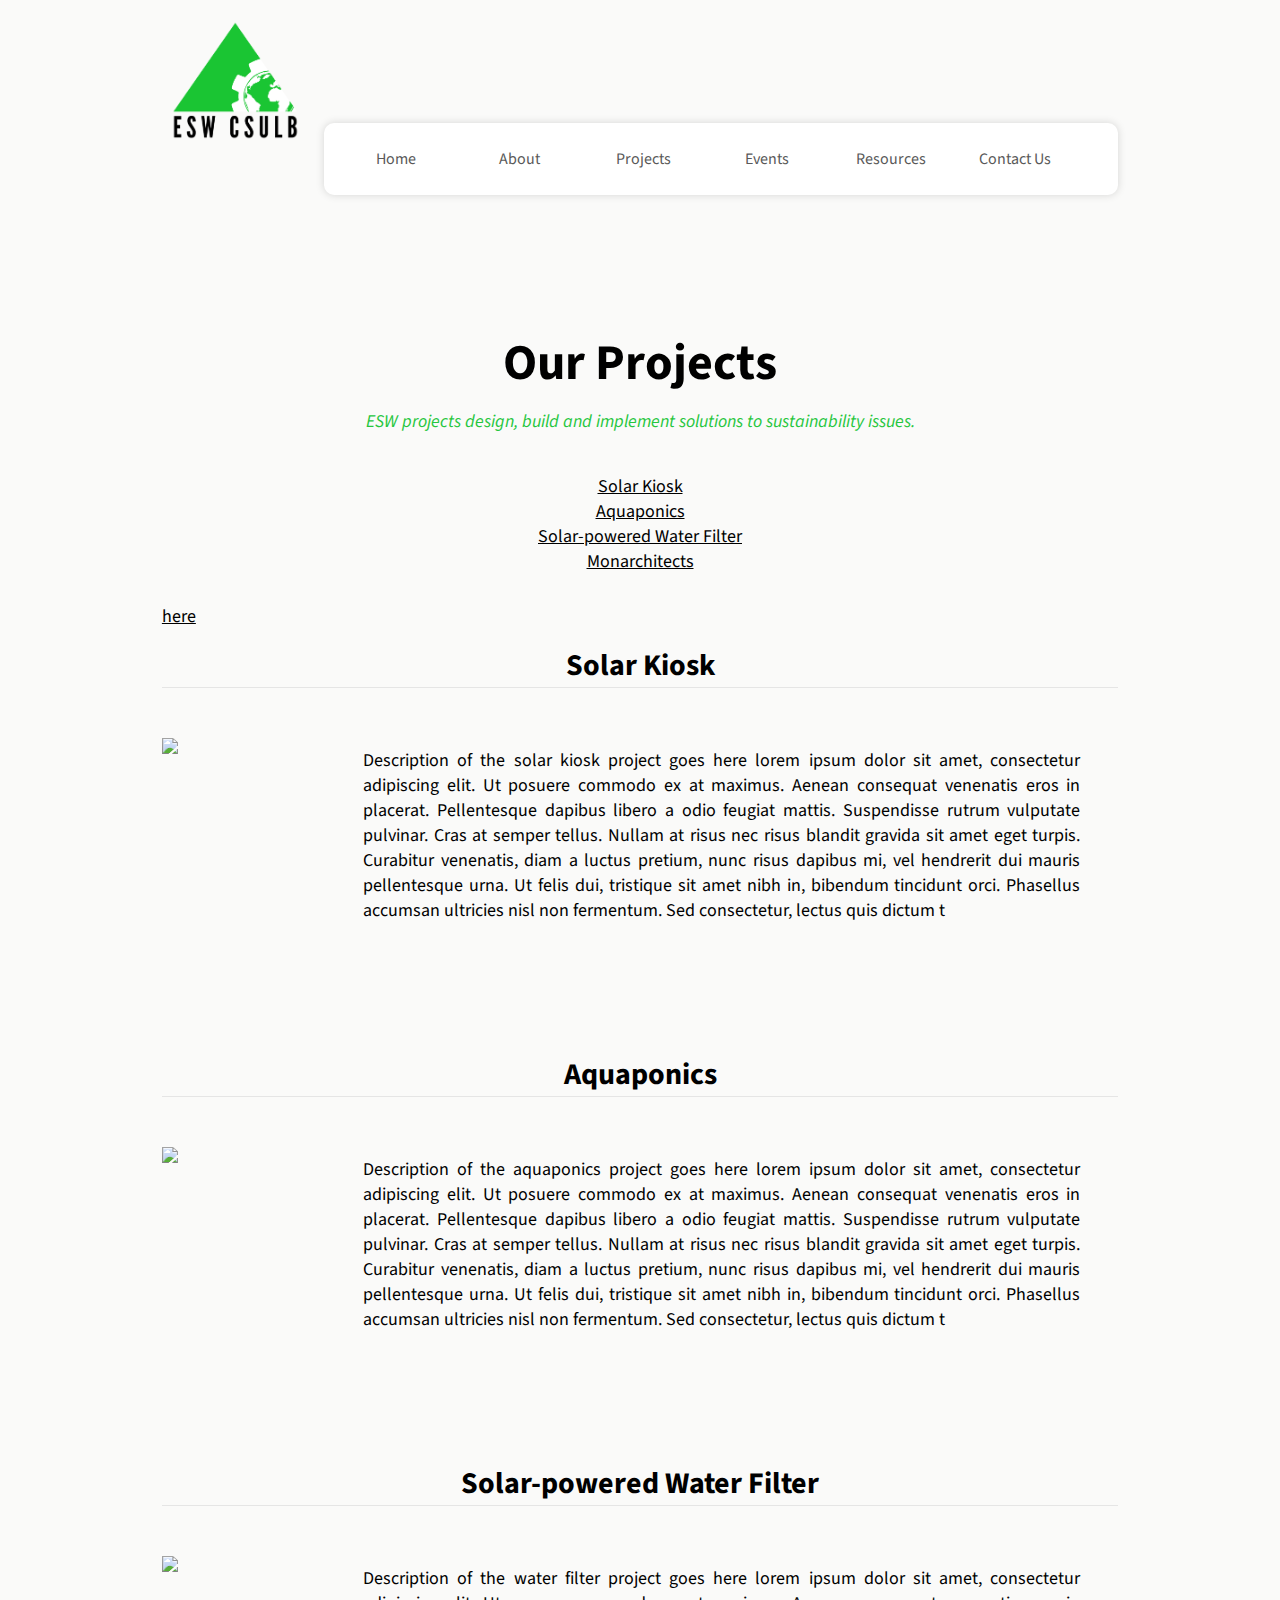
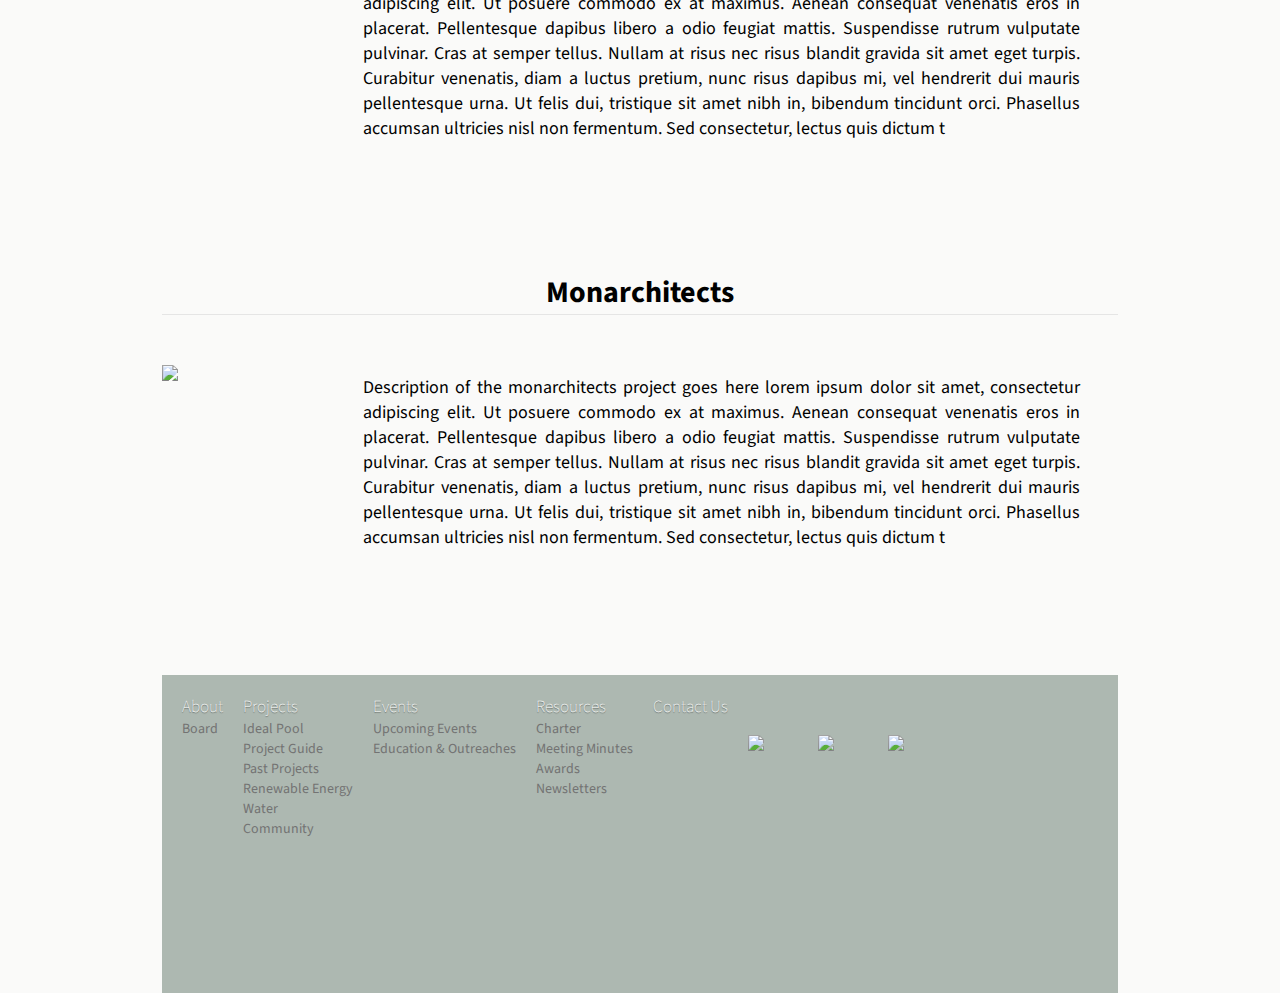
==== projects/index.html @ 2071806a "Added Projects & Ideas pool pages" ====
<!DOCTYPE html>

<html>
  <head>
    <meta charset="utf-8">
    <meta name="viewport" content="width=device-width, initial-scale=1.0">
    <link rel="stylesheet" href="/css/style.css">
    <link href='https://fonts.googleapis.com/css?family=Source+Sans+Pro' rel='stylesheet' type='text/css'>
    <link href="https://fonts.googleapis.com/css?family=Permanent+Marker" rel="stylesheet">
    <title></title>
  </head>
  <body>
    <div class="grid">
      <div id="main-logo"><img src="/images/main_logo4.png" style="width:100%; height:auto; margin-bottom:10px;"></div>
      <!-- Navigation Pane-->
      <nav>
        <ul>
          <li><a href="/">Home</a></li>
          <li><a href="/about/">About</a>
            <ul>
              <li><a href="/about/board/">Board</a></li>
              <!-- <li><a href="#">Project Leaders</a></li> -->
            </ul>
          </li>
          <!--<li><a href="#">Get Involved</a>
            <ul>
              <li><a href="#">Membership</a></li>
              <li><a href="#">Opportunities/Leadership</a></li>
            </ul>
          </li> --> 
          <li><a href="/projects/">Projects</a>
            <ul>
              <li><a href="/projects/ideapool">Idea Pool</a></li>
              <li><a href="/projects/guide">Project Guide</a></li>
              <li><a href="/projects/past">Past Projects</a>
                <ul>
                  <li><a href="/projects/past/project1">Project 1</a></li>
                  <li><a href="/projects/past/project2">Project 2</a></li>
                </ul>
              </li>
              <li><a href="/projects/renewable">Renewable Energy</a>
                <ul>
                  <li><a href="/projects/renewable/project1">Project 1</a></li>
                  <li><a href="/projects/renewable/project2">Project 2</a></li>
                </ul>
              </li>
              <li><a href="/projects/water">Water</a></li>
              <li><a href="/projects/community">Community</a></li>
            </ul>
          </li>
          <li><a href="/events/">Events</a>
            <ul>
              <li><a href="/events/upcoming">Upcoming Events</a></li>
              <li><a href="/events/outreach">Education &amp; Outreach</a></li>
            </ul>
          </li>
          <li><a href="/resources/">Resources</a>
            <ul>
              <li><a href="/resources/charter">Charter</a></li>
              <li><a href="/resources/minutes">Meeting Minutes</a></li>
              <li><a href="/resources/awards">Awards</a></li>
              <li><a href="/resources/newsletters">Newsletters</a></li>
            </ul>
          </li>
          <li><a href="/contact/">Contact Us</a></li>
        </ul>
      </nav>
  <div id="content">
    <h1 style="text-align:center">Our Projects</h1>
    <div class="subtext">ESW projects design, build and implement solutions to sustainability issues.</div>
    <div class="description">Projects can be on campus, in the local community, or in other communities our the developing world. There's a large range of topics for projects, but often include areas such as clean energy generation and energy savings, water and wastewater treatment/management, and development of green infrastructure. Below are our ongoing projects, categorized by the general area the project encompasses. Click on the project if you want to learn more about it or how to get involved in that project.<p></p>
      <!-- To future webmaster: make these nice-looking clickable icons -->
    <ul><li><a href="#kiosk">Solar Kiosk</a></li>
      <li><a href="#aquaponics">Aquaponics</a></li>
      <li><a href="#filter">Solar-powered Water Filter</a></li><li>
      <li><a href="#monarchitects">Monarchitects</a></li>
    </ul><p></p>
    Projects begin with a member's interest and are student-run. Teams shall be in charge of researching, planning, and/or constructing the project. It may be necessary to contact and partner with staff, community organizations, or professionals to assist you. Interested in starting a new project? Learn more <a href="/projects/ideapool">here</a>.
    </div>
    <h2 id="kiosk">Solar Kiosk</h2>
    <div class="boardmember">
    <img src="images/president.JPG">
    <p> Description of the solar kiosk project goes here lorem ipsum dolor sit amet, consectetur adipiscing elit. Ut posuere commodo ex at maximus. Aenean consequat venenatis eros in placerat. Pellentesque dapibus libero a odio feugiat mattis. Suspendisse rutrum vulputate pulvinar. Cras at semper tellus. Nullam at risus nec risus blandit gravida sit amet eget turpis. Curabitur venenatis, diam a luctus pretium, nunc risus dapibus mi, vel hendrerit dui mauris pellentesque urna. Ut felis dui, tristique sit amet nibh in, bibendum tincidunt orci. Phasellus accumsan ultricies nisl non fermentum. Sed consectetur, lectus quis dictum t</p>
    </div>
    <h2 id="aquaponics">Aquaponics</h2>
    <div class="boardmember">
      <img src="images/public.JPG">
      <p>
         Description of the aquaponics project goes here lorem ipsum dolor sit amet, consectetur adipiscing elit. Ut posuere commodo ex at maximus. Aenean consequat venenatis eros in placerat. Pellentesque dapibus libero a odio feugiat mattis. Suspendisse rutrum vulputate pulvinar. Cras at semper tellus. Nullam at risus nec risus blandit gravida sit amet eget turpis. Curabitur venenatis, diam a luctus pretium, nunc risus dapibus mi, vel hendrerit dui mauris pellentesque urna. Ut felis dui, tristique sit amet nibh in, bibendum tincidunt orci. Phasellus accumsan ultricies nisl non fermentum. Sed consectetur, lectus quis dictum t
    </p>
    </div>
    <h2 id="filter">Solar-powered Water Filter</h2>
    <div class="boardmember">
      <img src="images/project.JPG">
      <p> Description of the water filter project goes here lorem ipsum dolor sit amet, consectetur adipiscing elit. Ut posuere commodo ex at maximus. Aenean consequat venenatis eros in placerat. Pellentesque dapibus libero a odio feugiat mattis. Suspendisse rutrum vulputate pulvinar. Cras at semper tellus. Nullam at risus nec risus blandit gravida sit amet eget turpis. Curabitur venenatis, diam a luctus pretium, nunc risus dapibus mi, vel hendrerit dui mauris pellentesque urna. Ut felis dui, tristique sit amet nibh in, bibendum tincidunt orci. Phasellus accumsan ultricies nisl non fermentum. Sed consectetur, lectus quis dictum t
      </p>
    </div>
    <h2 id="monarchitects">Monarchitects</h2>
    <div class="boardmember">
      <img src="images/content.JPG">
      <p> Description of the monarchitects project goes here lorem ipsum dolor sit amet, consectetur adipiscing elit. Ut posuere commodo ex at maximus. Aenean consequat venenatis eros in placerat. Pellentesque dapibus libero a odio feugiat mattis. Suspendisse rutrum vulputate pulvinar. Cras at semper tellus. Nullam at risus nec risus blandit gravida sit amet eget turpis. Curabitur venenatis, diam a luctus pretium, nunc risus dapibus mi, vel hendrerit dui mauris pellentesque urna. Ut felis dui, tristique sit amet nibh in, bibendum tincidunt orci. Phasellus accumsan ultricies nisl non fermentum. Sed consectetur, lectus quis dictum t
      </p>
    </div>
<!--    <div class="boardmember">
      <img src="webmaster.JPG">
      <p></p>
    </div>
    <div class="boardmember">
      <img src="finance.JPG">
      <p></p>
    </div>
    <div class="boardmember">
      <img src="aesb.JPG">
      <p></p>
    </div>
    <div class="boardmember">
      <img src="info.JPG">
      <p></p>
    </div>
    <div class="boardmember">
      <img src="outreach.JPG">
      <p></p>
    </div> -->
    
  </div>
      <div id="footer">
        <div id="sitemap-container">
          <ul>
            <h3><a href="/about/">About</a></h3>
            <li><a href="/about/board">Board</a></li>
           <!-- <li><a href="#">Project Leaders</a></li> -->
          </ul>
          <ul>
            <h3><a href="/projects/">Projects</a></h3>
            <li><a href="/projects/ideapool">Ideal Pool</a></li>
            <li><a href="/projects/guide">Project Guide</a></li>
            <li><a href="/projects/past">Past Projects</a></li>
            <li><a href="/projects/renewable">Renewable Energy</a></li>
            <li><a href="/projects/water">Water</a></li>
            <li><a href="/projects/community">Community</a><li>
          </ul>
          <ul>
            <h3><a href="/events/">Events</a></h3>
            <li><a href="/events/upcoming/">Upcoming Events</a></li>
            <li><a href="/events/outreach/">Education & Outreaches</a></li>
          </ul>
          <ul>
            <h3><a href="/resources/">Resources</a></h3>
            <li><a href="/resources/charter/">Charter</a></li>
            <li><a href="/resources/minutes/">Meeting Minutes</a></li>
            <li><a href="/resources/awards/">Awards</a></li>
            <li><a href="/resources/newsletters/">Newsletters</a></li>
          </ul>
          <ul>
            <h3><a href="/contact/">Contact Us</a></h3>
          </ul>
<div id="socialmedia">
          <a href="https://www.facebook.com/eswcsulb">
                <div class="facebook"><img src="/images/facebook.png">
                </div> 
            </a>
          <a href="https://www.linkedin.com/in/eswcsulb">
                <div class="facebook"><img src="/images/linkedin.png">
</div>
</a>
          <a href="https://twitter.com/eswcsulb">
                <div class="facebook"><img src="/images/twitter.png">
                </div> 
           </a>
</div>
<h4>&copy;2016 - ESW CSULB</h4>
        </div>
    </div>
<!-- Prevents the page from changing to the JSON result -->
<script data-cfasync="false" type="text/javascript"
src="https://cdn.rawgit.com/dwyl/html-form-send-email-via-google-script-without-server/master/form-submission-handler.js"></script>
  </body>
</html>
---- css/style.css ----
/* ESW CSULB 2017

 * Webmaster: Jaap de Dood
 * Notes:
 */
* {
    margin: 0;
    padding: 0;
    font-family: 'Source Sans Pro', serif;
    /* font size set to 0 to fix whitespace underneath images*/
    /* set font-size for text in child*/
    font-size: 0; 
}
@import "compass/css3";

@font-face {
    font-family: 'league_gothicregular';
    src: url('../fonts/leaguegothic-regular-webfont-webfont.woff2') format('woff2'),
    url('../fonts/leaguegothic-regular-webfont-webfont.woff') format('woff');
    font-weight: normal;
    font-style: normal;
}
/*
@font-face {
    font-family: 'Permanent Marker';
    font-style: normal;
    font-weight: 400;
    src: local('Permanent Marker Regular'), local('PermanentMarker-Regular'), url(http://fonts.gstatic.com/s/permanentmarker/v7/9vYsg5VgPHKK8SXYbf3sMsW72xVeg1938eUHStY_AJ4.woff2) format('woff2');
    unicode-range: U+0000-00FF, U+0131, U+0152-0153, U+02BB-02BC, U+02C6, U+02DA, U+02DC, U+2000-206F, U+2074, U+20AC, U+2122, U+2212, U+2215;
}
*/
img{
    width:100%;
    height:auto;
}
.grid {
    display: grid;
    grid-template-columns: 190px 190px 190px 190px 190px 190px 190px 190px;
    grid-template-rows: 0.3fr 0.9fr 0.3fr 0.3fr 0.3fr 0.3fr;
    /* the dots are meaningless areas to create whitespace*/
    grid-template-areas:
        ". main-logo nav nav nav nav nav ."
        ". hero hero hero hero hero hero."
        ". design design educate educate build build ."
        ". info1 info1 info1 signup signup signup ."
        ". info2 info2 info2 signup signup signup ."
        "footer2 footer footer footer footer footer footer footer3";
    grid-column-gap:15px;
    grid-row-gap:10px;
    position:relative; /* hack needed to make links clickable*/
    z-index:1; /* guess grids isn't magic after all */
    background-color: #fafaf9;
}
#hero{
    overflow:hidden;
    background-image:
    linear-gradient(
            rgba(0, 0, 0, 0.1),
            rgba(0, 0, 0, 0.1)
        ),
    url(../images/hero.jpg);
    background-size:cover;
    background-repeat: no-repeat;
    padding: 10% 0;
}
#join {
    position:relative;
    width:300px;
    margin: 0 auto;
}
#join img {
    width:100%;
    z-index: 2;
    position: relative;
}
#join img:hover {
    animation-name: spin;
    animation-duration: 2000ms;
    animation-iteration-count: infinite;
    animation-timing-function: linear;
}        
@keyframes spin {
    from {
        transform:rotate(0deg);
    }
    to {
        transform:rotate(360deg);
    }
}
#join span {
    font-size: 32px;
    position:absolute;
    width:100%;
    left:0px;
    top: 120px;
    color:#fff;
    z-index: 1;
}
#herotext {
    font-size: 50px;
    width: 75%;
    color: #FFF;
    text-shadow: 1px 1px #595959;
    margin: 0 auto;
}
.tagline{
    font-size: 30px;
    font-weight: lighter;
}
/*.button {
    position: relative;
    width: 200px;
    margin:10px auto;
    padding-top: 20px;
    padding-right: 10px;
    padding-bottom: 20px;
    padding-left: 10px;
    text-align: center;
    vertical-align: middle;
    border-radius: 0px;
    text-transform: uppercase;
    color:#FFF;
    font-weight: bold;
    border: 3px solid #FFFFFF;
    transition: all 0.3s linear;
    border-radius:10px;
    z-index:10;
    font-size: 24px;
}*/

.button:hover {
    background-color: #FEFEFE;
    color: #C4C4C4;
    cursor: pointer;
    text-shadow: none;
    font-size: 24px;
}
a:link,
a:visited{
    text-decoration:none;
}
#main-logo {
    grid-area: main-logo;
    padding-top: 20px; /* not really supposed to do this with grids */
}
/* --- Navigation Pane ---*/
nav {
    grid-area: nav;
    max-width: 100%;
    align-self: center;
    background-color:#fff;
    border-radius:11px;
}
nav ul ul {
    display: none;
}
nav ul li:hover > ul {
    display: block;
}
nav ul {
    box-shadow: 0px 0px 9px rgba(0,0,0,0.15);
    padding: 0 10px;
    border-radius: 10px;
    list-style: none;
    position: relative;
}
nav ul:after {
    content: ""; clear: both; display: block;
}
nav ul li {
    width:16%;
    float: left;
    text-align: center;
    display: inline;
}
nav ul li:hover {
    /*hover background color goes here */
}
nav ul li:hover a {
    /* hover text color goes here */
}
nav ul li a {
    background-color: #fff;
    color: #595959;
    display: block;
    padding: 25px 20px;
    text-decoration: none;
    font-size: 16px;
}
nav ul ul {
    box-shadow: 0px 0px 0px rgba(0,0,0,0.15);
    border-width: 10px 1px 1px 1px;
    border-style: solid;
    border-color: #fff #ccc #ccc #ccc;
    border-radius: 0px;
    padding: 0;
    position: absolute;
    top: 95%;

}
nav ul ul li {
    float: none;
    position: relative;
}
nav ul ul li a {
    padding: 15px 40px;
    color: #B3B3B3;
    font-size: 16px;
}
nav ul ul li a:hover {

}
nav ul ul ul {
    position: absolute;
    left: 100%; top: 0;
}
/* --- END Navigation Pane --- */
#hero {
    grid-area: hero;
    position: relative;
    z-index: -1;
    width: 100%;
    text-align: center;
}
#design {
    grid-area: design;
    position: relative;
    text-align: center;
    box-shadow: 3px 3px #B3B3B3;
}
.top-left a {
    position: absolute;
    top: 10px;
    right: 16px;
    font-family: 'Permanent Marker', cursive;
    font-size: 50px;
    color: #26c63e;
}
#educate {
    grid-area: educate;
    position: relative;
    box-shadow: 3px 3px #B3B3B3;
}
#educate img{
    width:100%;
    height:auto;
}
#build {
    grid-area: build;
    position: relative;
    text-align: center;
    box-shadow: 3px 3px #B3B3B3;
}
.infocontainer {
    width:100%;
    height: 100%;
    padding: 5% 0;
}
#info1 {
    grid-area: info1;
    background-color: #171a2b;
    text-align: center;
    padding: 30px;
}
#info1 a p{
    font-family: 'league_gothicregular';
    font-size:50px;
    color:#21bf27;
    margin: 0 auto;
}
#info1 a span{
    color:#9ff4f5;
    font-size:18px;
}
#info2 {
    grid-area: info2;
    background-color: #171a2b;
    text-align: center;
    padding: 30px;
}
#info2 a p{
    font-family: 'league_gothicregular';
    font-size:50px;
    color:#21bf27;;
    margin: 0 0 0;
}
#info2 a span{
    color:#9ff4f5;
    font-size:18px;
}
#signup {
    grid-area: signup;
    background-color: #fff;
}
form {
    max-width: 500px;
    margin: 20px auto 50px;
    border-radius:2px;
}
#thankyou_message {
    grid-area: signup;
    background-color: #fff;
    margin: 20px auto;
    width:80%;
}
#thankyou_message h2 {
    font-family: 'Source Sans Pro', serif;
    margin: 0 0 50px 0;
    text-align:center;
    font-size:30px;
    color:darken(#e5e5e5, 50%);
    border-bottom:solid 1px #e5e5e5;
}
#thankyou_message p {
    font-size:30px;
    text-align: center;
    color:#21bf27;
}
h2 {
    margin: 0 0 50px 0;
    text-align:center;
    font-size:30px;
    color:darken(#e5e5e5, 50%);
    border-bottom:solid 1px #e5e5e5;
}
p {
    margin: 0 0 3em 0;
    position: relative;
    font-size:10px;
}
input {
    display: block;
    box-sizing: border-box;
    width: 90%;
    outline: none;
    margin: 0 auto;
    font-size:10px;
}
input[type="text"] {
    background: #fff;
    border: 1px solid #dbdbdb;
    font-size: 1.6em;
    padding: .8em .5em;
    border-radius: 2px;
}
input[type="text"]:focus {
    background: #fff;
    font-size: 1.6em;
}
input[type="submit"] {
    background: #aaa;
    box-shadow: 0 3px 0 0 darken(#aaa, 10%);
    border-radius: 2px;
    border: none;
    color: #fff;
    cursor: pointer;
    display: block;
    font-size: 2em;
    line-height: 1.6mm;
    margin: 0 auto;
    outline: none;
    padding: .8em 0;
    text-shadow: 0 1px #661;
}
input[type="submit"]:hover {
    background: #26c63e;
    text-shadow:0 1px 3px darken(#26c63e, 30%);
}
label{
    position: absolute;
    left: 40px;
    top: 12px;
    color: #999;
    font-size:16px;
    display: inline-block;
    padding: 4px 10px;
    font-weight: 400;
    top:-11px;
    background-color: #fff;
}
#content{
    /* content is assigned all grid-areas besides nav and footer */
    grid-area: 2 / 2 / span 4 / span 6;
    font-size: 10px;
}
#content h1{
    font-size: 50px;
    padding:0px;
    margin-top:0;
    margin-bottom:10px;
    margin-left:auto;
    margin-right:auto;
}
.subtext{
    font-size:18px;
    width:100%;
    text-align:center;
    font-style: italic;
    margin-bottom: 10px;
    color: #26c63e;
}
.description p{
    font-size:18px;
    width:100%;
    text-align:justify;
    margin-bottom:30px;
}
.description ul li a{
    font-size:18px;
    display: table;
    margin: 0 auto;
    color:black;
    text-decoration:underline;
}
.description ul li a:visited{
    color:black;
    text-decoration:underline;
}
.description a{
    color:black;
    text-decoration:underline;
    font-size:18px;
}
.description a:visited{
    color:black;
    text-decoration:underline;
}
#content span{
    font-size: 18px;
}
#content span a{
    font-size:18px;
    text-decoration:underline;
}
#content h2{
    margin-top:15px;
}
.boardmember{
    height:300px;
}
.boardmember img{
    width: 20%;
    float: left;
}
.boardmember p{
    font-size: 18px;
    float:left;
    width: 75%;
    height: auto;
    margin-top: 10px;
    padding-left:10px;
    text-align: justify;
}
#footer {
     grid-area: footer;
     background-color: #adb8b1;
     font-size: 15px;
}
#sitemap-container {
    margin: 10px auto;
    margin-left: 10px;
    float: none;
    display:block;
}
#footer ul{
    list-style:none;
    display:block;
    float:left;
    padding: 20px;
}
#footer h3 a{
    font-weight: 100;
    margin-bottom: 0;
    font-size: 17px;
    color:#fff;
    text-shadow: 0 1px 1px rgba(0,0,0,0.45);
}
#footer li a{
    font-size:14px;
    color:#737373;
}
.facebook {
    width: 80px;
    vertical-align: middle;
    transition: all 0.3s linear;
    border:0px;
    border-radius:10px;
    display:block;
    float:left;
    padding-bottom: 10px;
    margin-top: 50px;
    margin-left:40px;
    color: #C4C4C4;
    cursor: pointer;
}
#socialmedia {
    display:block;
    float: left;
}
/*h4{
    font-size: 12px;
    color:#595959;
    margin: 0 auto;
}*/
/* Designed based on a 1600x900 monitor
 * -any size above this scaling will remain static */
@media (max-width: 1599px) {
.grid {
    display: grid;
    grid-template-columns: 1fr 1fr 1fr 1fr 1fr 1fr 1fr 1fr;
    grid-template-rows: 0.3fr 0.9fr 0.3fr 0.3fr 0.3fr 0.3fr;
}
.facebook {
    width: 50px;
    margin: 50px 10px;
}
#footer ul {
    padding: 10px;
}
}
@media (max-width: 1300px) {
nav ul li a {
    padding: 25px 5%; /* Prevents the "Contact Us"*/
    /* field from wrapping to next line at small sizes*/
}
}
@media (max-width: 1150px) {
.top-left a{
    font-size: 30px;
}
}
@media (max-width: 987px) {

}
@media (max-width: 850px) {
    #info2 a span {
        font-size: 0px;
    }
    h2 {
    margin: 0 0 0px 0;
    padding: 10px;
    text-align:center;
    font-size:30px;
    color:darken(#e5e5e5, 50%);
    border-bottom:solid 1px #e5e5e5;
}
}
@media (max-width: 710px) {
    .grid {
    display: grid;
    grid-template-columns: 150px 150px 150px 150px 150px 150px 150px 150px;
    grid-template-rows: 200px 500px 0.1fr 0.1fr 0.1fr 1fr;
}
}
/* Useful for grid troubleshooting: */
/*
.grid div:nth-child(even) {
    background-color: red;
}

.grid div:nth-child(odd) {
    background-color: green;
}
*/
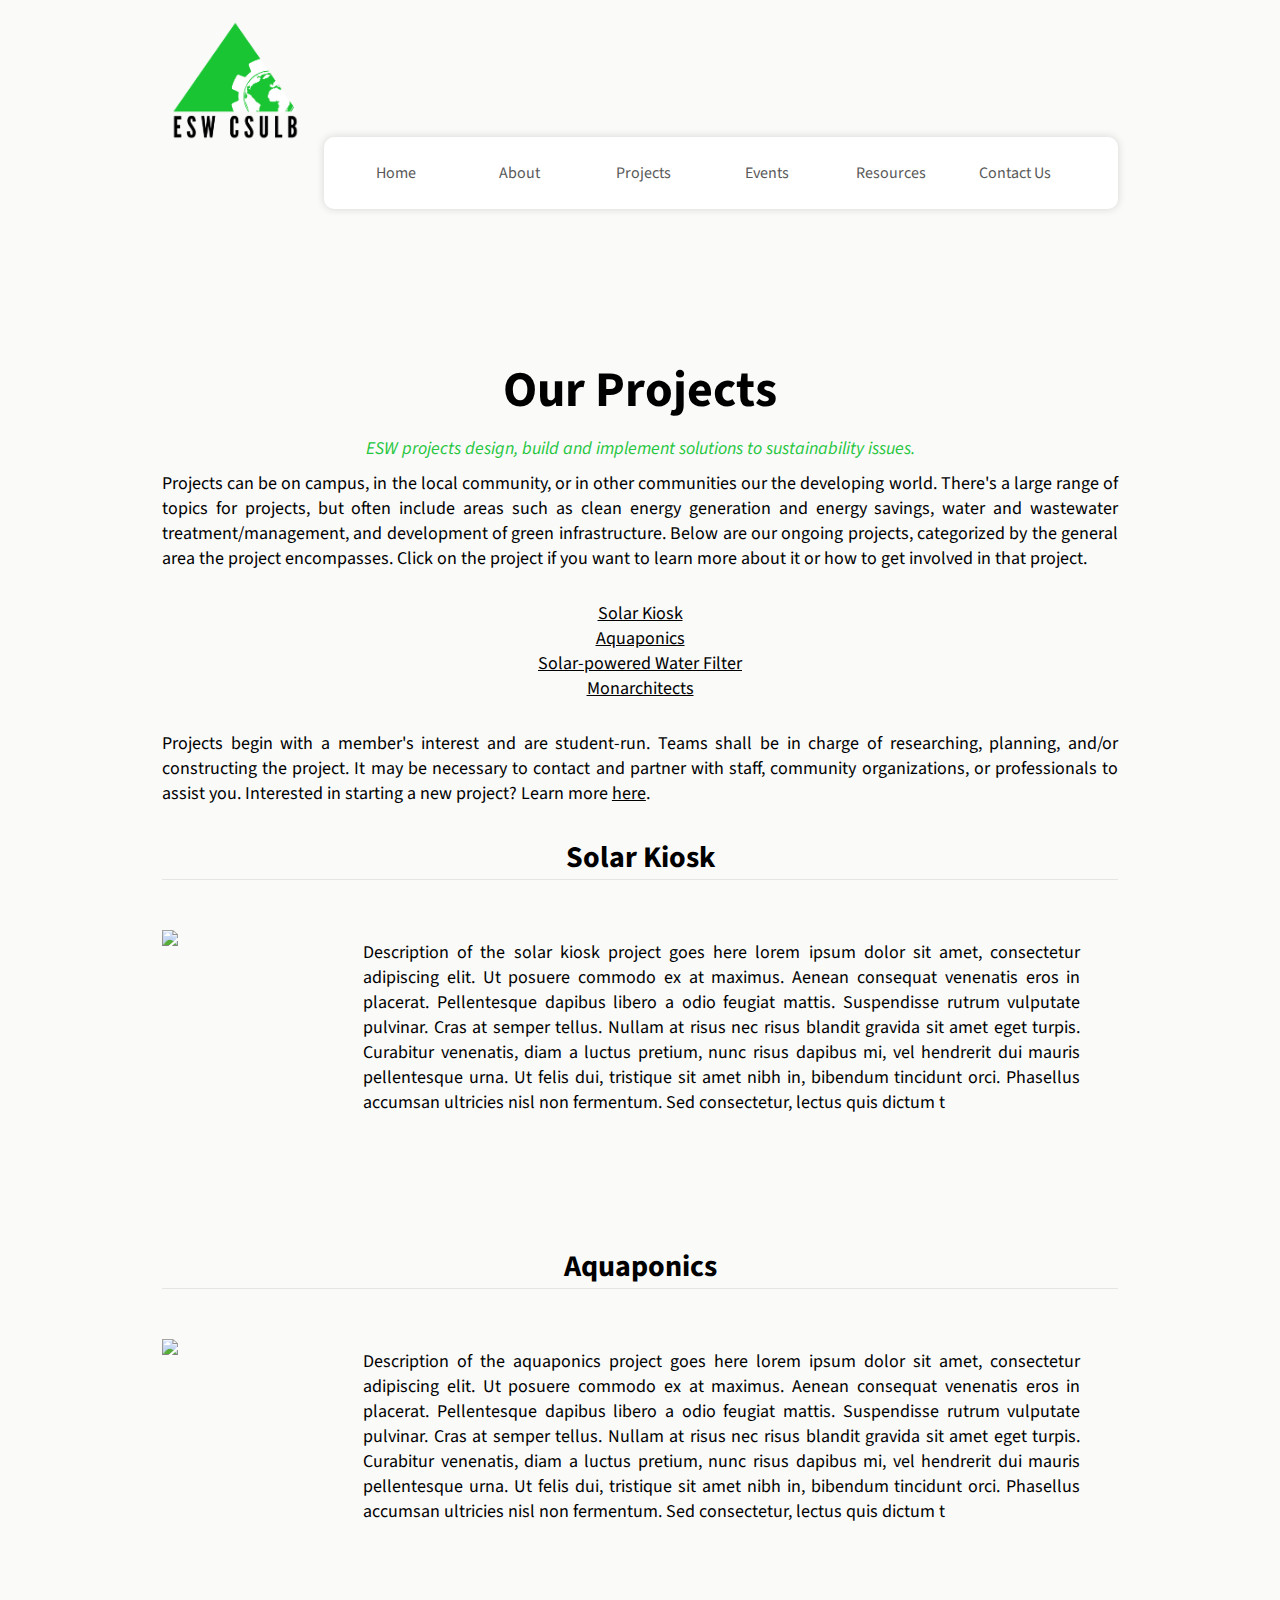
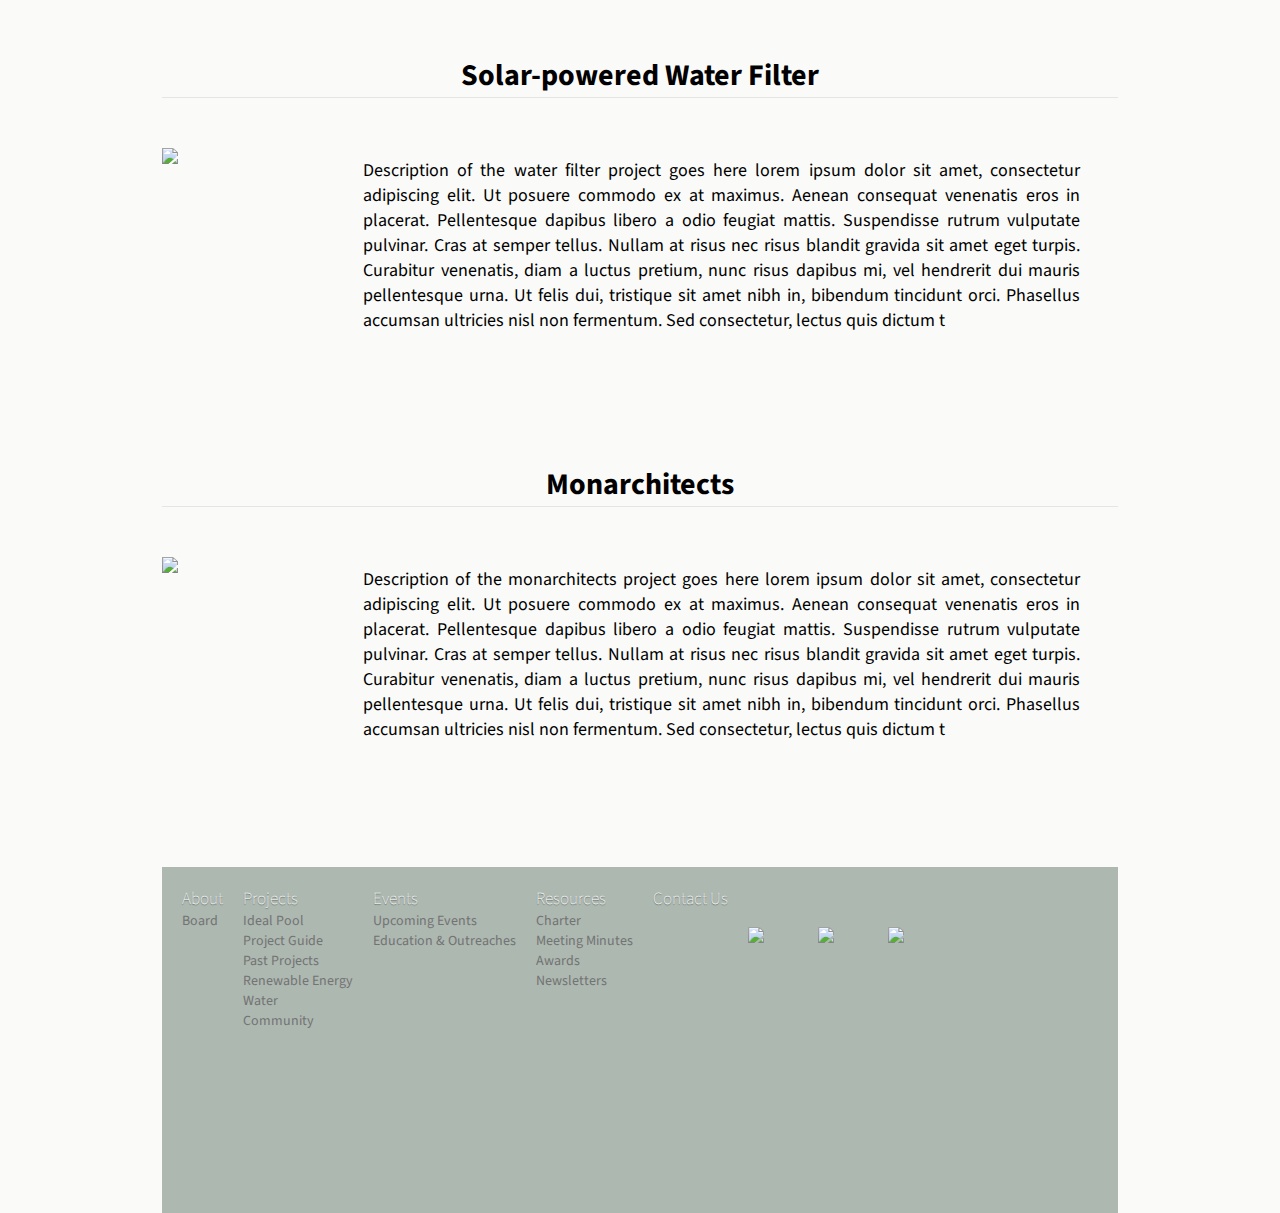
==== commit d504d5f4: "Added Projects & Ideas pool pages" ====
--- a/projects/index.html
+++ b/projects/index.html
@@ -68,14 +68,14 @@
   <div id="content">
     <h1 style="text-align:center">Our Projects</h1>
     <div class="subtext">ESW projects design, build and implement solutions to sustainability issues.</div>
-    <div class="description">Projects can be on campus, in the local community, or in other communities our the developing world. There's a large range of topics for projects, but often include areas such as clean energy generation and energy savings, water and wastewater treatment/management, and development of green infrastructure. Below are our ongoing projects, categorized by the general area the project encompasses. Click on the project if you want to learn more about it or how to get involved in that project.<p></p>
+    <div class="description"><p>Projects can be on campus, in the local community, or in other communities our the developing world. There's a large range of topics for projects, but often include areas such as clean energy generation and energy savings, water and wastewater treatment/management, and development of green infrastructure. Below are our ongoing projects, categorized by the general area the project encompasses. Click on the project if you want to learn more about it or how to get involved in that project.</p><p></p>
       <!-- To future webmaster: make these nice-looking clickable icons -->
     <ul><li><a href="#kiosk">Solar Kiosk</a></li>
       <li><a href="#aquaponics">Aquaponics</a></li>
       <li><a href="#filter">Solar-powered Water Filter</a></li><li>
       <li><a href="#monarchitects">Monarchitects</a></li>
     </ul><p></p>
-    Projects begin with a member's interest and are student-run. Teams shall be in charge of researching, planning, and/or constructing the project. It may be necessary to contact and partner with staff, community organizations, or professionals to assist you. Interested in starting a new project? Learn more <a href="/projects/ideapool">here</a>.
+    <p>Projects begin with a member's interest and are student-run. Teams shall be in charge of researching, planning, and/or constructing the project. It may be necessary to contact and partner with staff, community organizations, or professionals to assist you. Interested in starting a new project? Learn more <a href="/projects/ideapool">here</a>.</p>
     </div>
     <h2 id="kiosk">Solar Kiosk</h2>
     <div class="boardmember">
